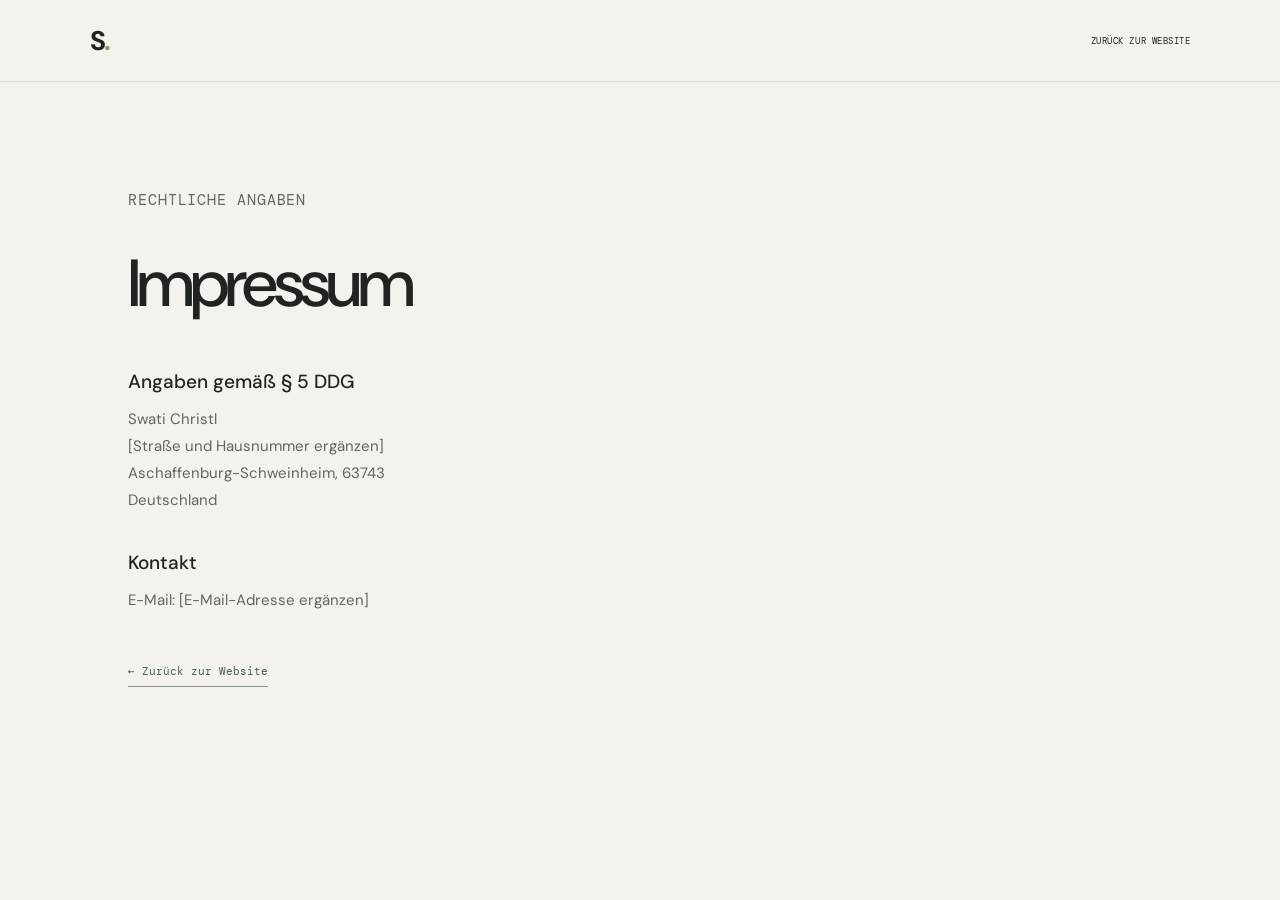
==== impressum.html @ e1fb3730 "Added Impressum" ====
<!doctype html>
<html lang="de">
<head>
  <meta charset="utf-8">
  <meta name="viewport" content="width=device-width, initial-scale=1">
  <meta name="theme-color" content="#f4f2ec">
  <meta name="description" content="Impressum dieser Website.">
  <title>Impressum — Portfolio</title>
  <link rel="stylesheet" href="styles.css">
  <style>
    .imprint{min-height:calc(100vh - 82px);padding:105px 10vw}.imprint .section-kicker{margin-bottom:35px}.imprint h1{font-size:clamp(42px,5.2vw,68px);letter-spacing:-.06em;line-height:1.05;font-weight:500;margin:0 0 50px}.imprint h2{font-size:19px;font-weight:500;margin:36px 0 12px}.imprint p{font-size:15px;line-height:1.8;color:#62665e;margin:0}.imprint .back-link{display:inline-block;margin-top:50px;color:var(--green);font:11px var(--mono);text-decoration:none;border-bottom:1px solid #899482;padding-bottom:8px}
    @media(max-width:760px){.imprint{min-height:calc(100vh - 68px);padding:76px 7vw}.imprint h1{font-size:clamp(42px,10vw,60px)}}
  </style>
</head>
<body>
  <header class="topbar">
    <a class="wordmark" href="index.html" aria-label="Portfolio, Startseite">S<span>.</span></a>
    <a class="back-top" href="index.html">ZURÜCK ZUR WEBSITE</a>
  </header>
  <main class="imprint">
    <p class="section-kicker">RECHTLICHE ANGABEN</p>
    <h1>Impressum</h1>
    <h2>Angaben gemäß § 5 DDG</h2>
    <p>Swati Christl<br>
      [Straße und Hausnummer ergänzen]<br>
      Aschaffenburg-Schweinheim, 63743<br>
      Deutschland</p>
    <h2>Kontakt</h2>
    <p>E-Mail: [E-Mail-Adresse ergänzen]</p>
    <a class="back-link" href="index.html">← Zurück zur Website</a>
  </main>
</body>
</html>
---- styles.css ----
@import url('https://fonts.googleapis.com/css2?family=DM+Mono:wght@400;500&family=DM+Sans:wght@400;500;600;700&family=Playfair+Display:ital,wght@1,500&display=swap');
:root{--paper:#f4f2ec;--ink:#20231f;--muted:#72756d;--green:#42634f;--lime:#c6d77a;--line:#d8d7cf;--mono:'DM Mono',monospace;--sans:'DM Sans',sans-serif;--serif:'Playfair Display',serif}*{box-sizing:border-box}html{scroll-behavior:smooth}body{margin:0;background:var(--paper);color:var(--ink);font-family:var(--sans);-webkit-font-smoothing:antialiased}.topbar{height:82px;padding:0 7vw;display:flex;align-items:center;justify-content:space-between;border-bottom:1px solid var(--line)}.wordmark{font-size:27px;font-weight:700;letter-spacing:-2px;color:var(--ink);text-decoration:none}.wordmark span{color:#839b57}.topbar nav{display:flex;gap:38px;margin-left:auto;margin-right:42px}.topbar nav a{font:16px var(--mono);color:#000;text-decoration:none}.language{font:11px var(--mono);color:var(--ink);text-decoration:none}.topbar nav a:hover{color:#000}.text-link:hover{color:var(--green)}.language{border:1px solid var(--line);background:transparent;padding:10px 13px;cursor:pointer}.language span{padding-left:12px;color:var(--green)}.hero{min-height:690px;padding:96px 7vw 20px;position:relative;display:grid;grid-template-columns:1fr 0.9fr;align-items:center}.hero-copy{position:relative;z-index:1;padding-bottom:40px}.eyebrow,.section-kicker,.hero-bottom,.project-type,.work-count,.back-top{font:10px var(--mono);letter-spacing:.06em}.eyebrow{color:var(--muted);display:flex;align-items:center;gap:10px}.status-dot{height:7px;width:7px;border-radius:50%;background:#829e63;box-shadow:0 0 0 4px #829e6320}.hero h1{font-size:clamp(54px,7vw,98px);line-height:.99;letter-spacing:-.075em;margin:34px 0 25px;font-weight:500}.serif{font-family:var(--serif);font-weight:500;font-style:italic;letter-spacing:-.05em}.intro{max-width:410px;font-size:15px;line-height:1.75;color:#666960}.text-link{display:inline-flex;align-items:center;gap:28px;margin-top:27px;color:var(--ink);font:11px var(--mono);text-decoration:none;border-bottom:1px solid #899482;padding-bottom:10px}.text-link span:last-child{font-size:16px;color:var(--green)}.hero-art{height:460px;position:relative;display:grid;place-items:center;overflow:hidden}.orbit{position:absolute;border:1px solid #c6c7b8;border-radius:50%;transform:rotate(-30deg)}.orbit-one{width:390px;height:230px}.orbit-two{width:310px;height:430px;transform:rotate(55deg)}.sun{height:190px;width:190px;background:var(--lime);border-radius:50%;position:absolute;box-shadow:inset -22px -12px 0 #afc467;opacity:.9}.shape{position:absolute;width:145px;height:145px;border-radius:40% 60% 54% 46%;background:#52735b;mix-blend-mode:multiply;transform:rotate(32deg);right:17%;top:16%;opacity:.92}.shape-two{width:97px;height:97px;right:auto;left:18%;top:auto;bottom:18%;background:#d78d68;transform:rotate(-18deg);border-radius:60% 40% 39% 61%}.art-label{position:absolute;right:3%;bottom:18%;font:10px/1.5 var(--mono);letter-spacing:.12em}.art-label span{font-size:21px;color:#52735b;padding-left:8px}.art-index{position:absolute;top:9%;left:12%;font:9px var(--mono);color:var(--muted)}.hero-bottom{grid-column:1/-1;align-self:end;display:flex;justify-content:space-between;border-top:1px solid var(--line);padding-top:17px;color:var(--muted);font-size:9px}.section{padding:105px 10vw}.about{background:#eae9e1}.section-kicker{color:var(--muted);margin:0 0 54px}.about-content{display:grid;grid-template-columns:1.2fr .8fr;gap:8vw}.about h2,.work h2{font-size:clamp(42px,5.2vw,68px);letter-spacing:-.06em;line-height:1.05;font-weight:500;margin:0}.about-text{padding-top:8px;max-width:440px}.about-text p{font-size:15px;line-height:1.85;color:#62665e;margin:0 0 26px}.about-text .note{font:10px var(--mono);letter-spacing:.05em;color:var(--green);border-top:1px solid #c9c9bf;padding-top:16px}.work{padding-bottom:130px}.work-heading{display:flex;align-items:end;justify-content:space-between;margin-bottom:48px}.work-count{color:var(--muted);padding-bottom:8px}.project-card{border-top:1px solid var(--line)}.project-visual{height:390px;background:#dce2d4;position:relative;display:grid;place-items:center;overflow:hidden}.project-visual:before,.project-visual:after{content:"";position:absolute;border:1px solid #aebaa8;border-radius:50%;width:520px;height:520px}.project-visual:after{width:680px;height:680px}.project-window{width:min(490px,72%);height:270px;background:#f7f6f0;box-shadow:0 25px 65px #34423025;position:relative;z-index:1;transform:rotate(-3deg)}.window-bar{height:36px;background:#e9e9e1;border-bottom:1px solid #d9d9d1;display:flex;align-items:center;gap:5px;padding:0 12px}.window-bar i{width:6px;height:6px;border-radius:50%;background:#a6aa99}.window-bar span{margin-left:auto;font:8px var(--mono);color:#777d70}.window-content{display:flex;height:calc(100% - 36px)}.window-side{width:27%;background:#edf0e7;border-right:1px solid #e1e4da;padding:24px 15px}.window-side b{display:block;height:5px;width:70%;background:#c6ccbb;margin:0 0 15px}.window-side b:first-child{width:45%;background:#809272}.window-main{padding:25px 28px;flex:1}.mini-tag{font:7px var(--mono);color:#658052;letter-spacing:.12em}.window-line{height:7px;width:48%;background:#daddd2;margin-top:10px}.window-line.long{height:13px;width:68%;background:#677a60;margin-top:20px}.window-block{display:flex;gap:9px;margin-top:30px}.window-block span{height:70px;flex:1;background:#e7e7dc;padding:8px;font:8px var(--mono);color:#6f7d64}.window-block span:nth-child(2){background:#d9e1d1}.window-block span:nth-child(3){background:#e7d8ca}.project-stamp{position:absolute;right:12%;bottom:14%;font:10px/1.5 var(--mono);color:var(--green);transform:rotate(8deg);z-index:2}.project-info{padding:27px 2px 0;display:flex;align-items:flex-start;justify-content:space-between}.project-type{color:var(--muted);font-size:9px}.project-info h3{font-size:25px;font-weight:500;letter-spacing:-.04em;margin:13px 0 8px}.project-description{font-size:13px;color:#70736b;line-height:1.7;max-width:500px;margin:0}.project-arrow{font-size:25px;color:var(--green)}footer{padding:25px 7vw;display:flex;align-items:center;justify-content:space-between;border-top:1px solid var(--line)}footer p{font:10px var(--mono);color:var(--muted)}.back-top{font-size:9px;color:var(--ink);text-decoration:none}
@media(max-width:760px){.topbar{height:68px;padding:0 6vw}.topbar nav{gap:18px;margin-right:18px}.topbar nav a{font-size:14px}.hero{padding:66px 6vw 18px;min-height:unset;grid-template-columns:1fr}.hero-copy{padding-bottom:0}.hero h1{font-size:clamp(54px,13vw,82px);margin-top:27px}.intro{max-width:440px}.hero-art{height:320px;margin-top:-5px}.orbit-one{width:290px;height:175px}.orbit-two{width:240px;height:350px}.sun{height:140px;width:140px}.shape{height:105px;width:105px}.hero-bottom{margin-top:6px;gap:14px;font-size:7px}.section{padding:76px 7vw}.section-kicker{margin-bottom:38px}.about-content{grid-template-columns:1fr;gap:25px}.about h2,.work h2{font-size:clamp(42px,10vw,60px)}.work-heading{align-items:start;gap:20px}.work-count{white-space:nowrap;padding-top:10px;font-size:8px}.project-visual{height:290px}.project-window{height:210px;width:78%}.window-main{padding:19px 17px}.window-block{margin-top:22px}.window-block span{height:50px}.project-stamp{right:7%;bottom:9%;font-size:8px}footer{padding:22px 6vw;gap:12px}footer p{font-size:8px}.back-top{font-size:8px}}@media(max-width:390px){.topbar nav{gap:11px;margin-right:12px}.topbar nav a{font-size:13px}.language{padding:8px;font-size:9px}.hero-bottom span:last-child{display:none}.work-heading{display:block}.work-count{display:block}.project-info h3{font-size:21px}}
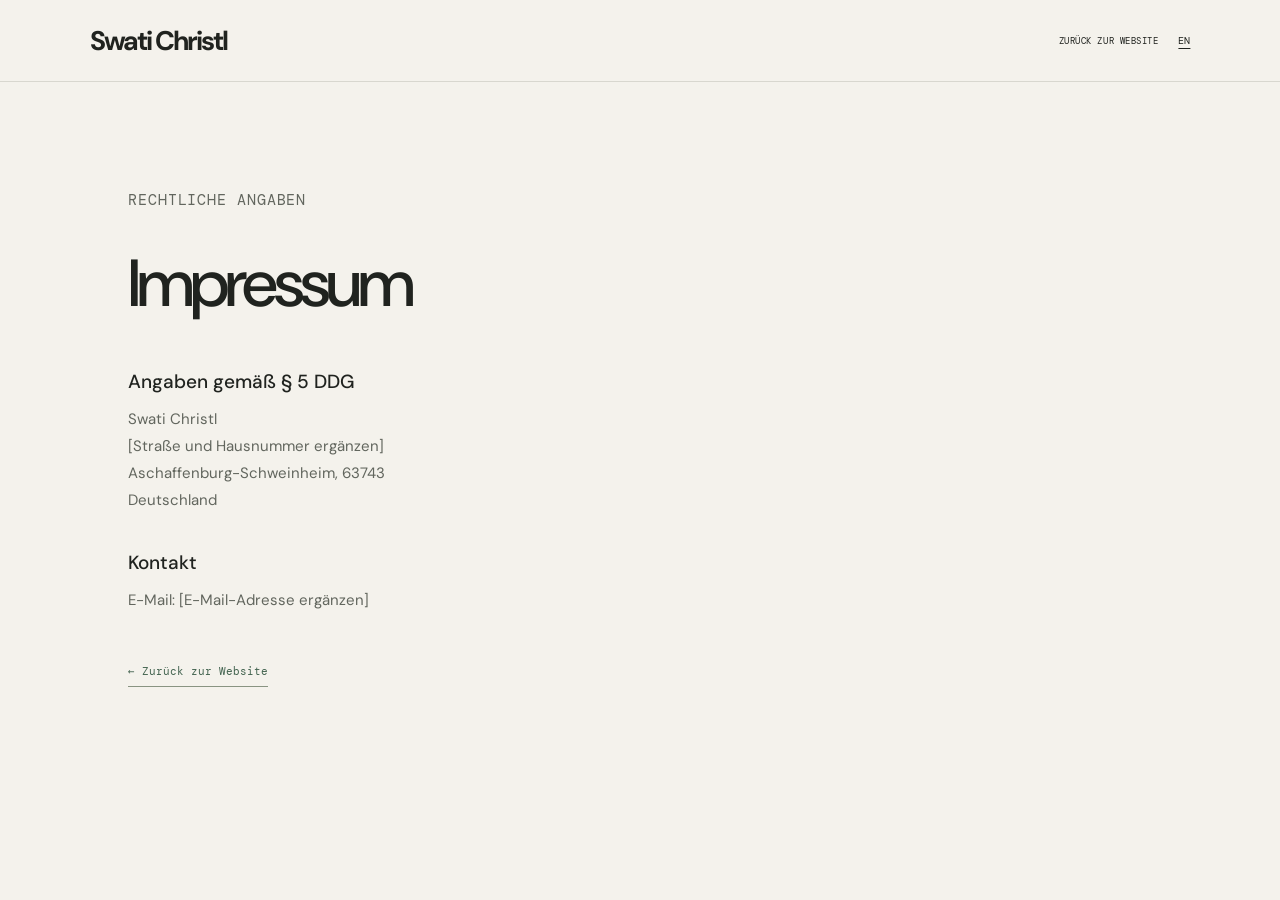
==== commit 80ebbc0e: "Aktualisiere den Abschnitt „Sprachen“ mit meinem B2-Status." ====
--- a/impressum.html
+++ b/impressum.html
@@ -8,14 +8,14 @@
   <title>Impressum — Portfolio</title>
   <link rel="stylesheet" href="styles.css">
   <style>
-    .imprint{min-height:calc(100vh - 82px);padding:105px 10vw}.imprint .section-kicker{margin-bottom:35px}.imprint h1{font-size:clamp(42px,5.2vw,68px);letter-spacing:-.06em;line-height:1.05;font-weight:500;margin:0 0 50px}.imprint h2{font-size:19px;font-weight:500;margin:36px 0 12px}.imprint p{font-size:15px;line-height:1.8;color:#62665e;margin:0}.imprint .back-link{display:inline-block;margin-top:50px;color:var(--green);font:11px var(--mono);text-decoration:none;border-bottom:1px solid #899482;padding-bottom:8px}
+    .imprint{min-height:calc(100vh - 82px);padding:105px 10vw}.imprint .section-kicker{margin-bottom:35px}.imprint h1{font-size:clamp(42px,5.2vw,68px);letter-spacing:-.06em;line-height:1.05;font-weight:500;margin:0 0 50px}.imprint h2{font-size:19px;font-weight:500;margin:36px 0 12px}.imprint p{font-size:15px;line-height:1.8;color:#62665e;margin:0}.imprint .back-link{display:inline-block;margin-top:50px;color:var(--green);font:11px var(--mono);text-decoration:none;border-bottom:1px solid #899482;padding-bottom:8px}.page-actions{display:flex;align-items:center;gap:20px}.language-link{font:10px var(--mono);color:var(--ink);text-underline-offset:4px}.language-link:hover{color:var(--green)}
     @media(max-width:760px){.imprint{min-height:calc(100vh - 68px);padding:76px 7vw}.imprint h1{font-size:clamp(42px,10vw,60px)}}
   </style>
 </head>
 <body>
   <header class="topbar">
-    <a class="wordmark" href="index.html" aria-label="Portfolio, Startseite">S<span>.</span></a>
-    <a class="back-top" href="index.html">ZURÜCK ZUR WEBSITE</a>
+    <a class="wordmark" href="index.html" aria-label="Portfolio, Startseite">Swati Christl</a>
+    <div class="page-actions"><a class="back-top" href="index.html">ZURÜCK ZUR WEBSITE</a><a class="language-link" href="impressum-en.html" lang="en" hreflang="en">EN</a></div>
   </header>
   <main class="imprint">
     <p class="section-kicker">RECHTLICHE ANGABEN</p>
--- a/styles.css
+++ b/styles.css
@@ -1,3 +1,3 @@
 @import url('https://fonts.googleapis.com/css2?family=DM+Mono:wght@400;500&family=DM+Sans:wght@400;500;600;700&family=Playfair+Display:ital,wght@1,500&display=swap');
-:root{--paper:#f4f2ec;--ink:#20231f;--muted:#72756d;--green:#42634f;--lime:#c6d77a;--line:#d8d7cf;--mono:'DM Mono',monospace;--sans:'DM Sans',sans-serif;--serif:'Playfair Display',serif}*{box-sizing:border-box}html{scroll-behavior:smooth}body{margin:0;background:var(--paper);color:var(--ink);font-family:var(--sans);-webkit-font-smoothing:antialiased}.topbar{height:82px;padding:0 7vw;display:flex;align-items:center;justify-content:space-between;border-bottom:1px solid var(--line)}.wordmark{font-size:27px;font-weight:700;letter-spacing:-2px;color:var(--ink);text-decoration:none}.wordmark span{color:#839b57}.topbar nav{display:flex;gap:38px;margin-left:auto;margin-right:42px}.topbar nav a{font:16px var(--mono);color:#000;text-decoration:none}.language{font:11px var(--mono);color:var(--ink);text-decoration:none}.topbar nav a:hover{color:#000}.text-link:hover{color:var(--green)}.language{border:1px solid var(--line);background:transparent;padding:10px 13px;cursor:pointer}.language span{padding-left:12px;color:var(--green)}.hero{min-height:690px;padding:96px 7vw 20px;position:relative;display:grid;grid-template-columns:1fr 0.9fr;align-items:center}.hero-copy{position:relative;z-index:1;padding-bottom:40px}.eyebrow,.section-kicker,.hero-bottom,.project-type,.work-count,.back-top{font:10px var(--mono);letter-spacing:.06em}.eyebrow{color:var(--muted);display:flex;align-items:center;gap:10px}.status-dot{height:7px;width:7px;border-radius:50%;background:#829e63;box-shadow:0 0 0 4px #829e6320}.hero h1{font-size:clamp(54px,7vw,98px);line-height:.99;letter-spacing:-.075em;margin:34px 0 25px;font-weight:500}.serif{font-family:var(--serif);font-weight:500;font-style:italic;letter-spacing:-.05em}.intro{max-width:410px;font-size:15px;line-height:1.75;color:#666960}.text-link{display:inline-flex;align-items:center;gap:28px;margin-top:27px;color:var(--ink);font:11px var(--mono);text-decoration:none;border-bottom:1px solid #899482;padding-bottom:10px}.text-link span:last-child{font-size:16px;color:var(--green)}.hero-art{height:460px;position:relative;display:grid;place-items:center;overflow:hidden}.orbit{position:absolute;border:1px solid #c6c7b8;border-radius:50%;transform:rotate(-30deg)}.orbit-one{width:390px;height:230px}.orbit-two{width:310px;height:430px;transform:rotate(55deg)}.sun{height:190px;width:190px;background:var(--lime);border-radius:50%;position:absolute;box-shadow:inset -22px -12px 0 #afc467;opacity:.9}.shape{position:absolute;width:145px;height:145px;border-radius:40% 60% 54% 46%;background:#52735b;mix-blend-mode:multiply;transform:rotate(32deg);right:17%;top:16%;opacity:.92}.shape-two{width:97px;height:97px;right:auto;left:18%;top:auto;bottom:18%;background:#d78d68;transform:rotate(-18deg);border-radius:60% 40% 39% 61%}.art-label{position:absolute;right:3%;bottom:18%;font:10px/1.5 var(--mono);letter-spacing:.12em}.art-label span{font-size:21px;color:#52735b;padding-left:8px}.art-index{position:absolute;top:9%;left:12%;font:9px var(--mono);color:var(--muted)}.hero-bottom{grid-column:1/-1;align-self:end;display:flex;justify-content:space-between;border-top:1px solid var(--line);padding-top:17px;color:var(--muted);font-size:9px}.section{padding:105px 10vw}.about{background:#eae9e1}.section-kicker{color:var(--muted);margin:0 0 54px}.about-content{display:grid;grid-template-columns:1.2fr .8fr;gap:8vw}.about h2,.work h2{font-size:clamp(42px,5.2vw,68px);letter-spacing:-.06em;line-height:1.05;font-weight:500;margin:0}.about-text{padding-top:8px;max-width:440px}.about-text p{font-size:15px;line-height:1.85;color:#62665e;margin:0 0 26px}.about-text .note{font:10px var(--mono);letter-spacing:.05em;color:var(--green);border-top:1px solid #c9c9bf;padding-top:16px}.work{padding-bottom:130px}.work-heading{display:flex;align-items:end;justify-content:space-between;margin-bottom:48px}.work-count{color:var(--muted);padding-bottom:8px}.project-card{border-top:1px solid var(--line)}.project-visual{height:390px;background:#dce2d4;position:relative;display:grid;place-items:center;overflow:hidden}.project-visual:before,.project-visual:after{content:"";position:absolute;border:1px solid #aebaa8;border-radius:50%;width:520px;height:520px}.project-visual:after{width:680px;height:680px}.project-window{width:min(490px,72%);height:270px;background:#f7f6f0;box-shadow:0 25px 65px #34423025;position:relative;z-index:1;transform:rotate(-3deg)}.window-bar{height:36px;background:#e9e9e1;border-bottom:1px solid #d9d9d1;display:flex;align-items:center;gap:5px;padding:0 12px}.window-bar i{width:6px;height:6px;border-radius:50%;background:#a6aa99}.window-bar span{margin-left:auto;font:8px var(--mono);color:#777d70}.window-content{display:flex;height:calc(100% - 36px)}.window-side{width:27%;background:#edf0e7;border-right:1px solid #e1e4da;padding:24px 15px}.window-side b{display:block;height:5px;width:70%;background:#c6ccbb;margin:0 0 15px}.window-side b:first-child{width:45%;background:#809272}.window-main{padding:25px 28px;flex:1}.mini-tag{font:7px var(--mono);color:#658052;letter-spacing:.12em}.window-line{height:7px;width:48%;background:#daddd2;margin-top:10px}.window-line.long{height:13px;width:68%;background:#677a60;margin-top:20px}.window-block{display:flex;gap:9px;margin-top:30px}.window-block span{height:70px;flex:1;background:#e7e7dc;padding:8px;font:8px var(--mono);color:#6f7d64}.window-block span:nth-child(2){background:#d9e1d1}.window-block span:nth-child(3){background:#e7d8ca}.project-stamp{position:absolute;right:12%;bottom:14%;font:10px/1.5 var(--mono);color:var(--green);transform:rotate(8deg);z-index:2}.project-info{padding:27px 2px 0;display:flex;align-items:flex-start;justify-content:space-between}.project-type{color:var(--muted);font-size:9px}.project-info h3{font-size:25px;font-weight:500;letter-spacing:-.04em;margin:13px 0 8px}.project-description{font-size:13px;color:#70736b;line-height:1.7;max-width:500px;margin:0}.project-arrow{font-size:25px;color:var(--green)}footer{padding:25px 7vw;display:flex;align-items:center;justify-content:space-between;border-top:1px solid var(--line)}footer p{font:10px var(--mono);color:var(--muted)}.back-top{font-size:9px;color:var(--ink);text-decoration:none}
+:root{--paper:#f4f2ec;--ink:#20231f;--muted:#72756d;--green:#42634f;--lime:#c6d77a;--line:#d8d7cf;--mono:'DM Mono',monospace;--sans:'DM Sans',sans-serif;--serif:'Playfair Display',serif}*{box-sizing:border-box}html{scroll-behavior:smooth}body{margin:0;background:var(--paper);color:var(--ink);font-family:var(--sans);-webkit-font-smoothing:antialiased}.topbar{height:82px;padding:0 7vw;display:flex;align-items:center;justify-content:space-between;border-bottom:1px solid var(--line)}.wordmark{font-size:27px;font-weight:700;letter-spacing:-2px;color:var(--ink);text-decoration:none}.wordmark span{color:#839b57}.topbar nav{display:flex;gap:24px;margin-left:auto;margin-right:42px}.topbar nav a{font:16px var(--mono);color:#000;text-decoration:none}.language{font:11px var(--mono);color:var(--ink);text-decoration:none}.topbar nav a:hover{color:#000}.text-link:hover{color:var(--green)}.language{border:1px solid var(--line);background:transparent;padding:10px 13px;cursor:pointer}.language span{padding-left:12px;color:var(--green)}.hero{min-height:690px;padding:96px 7vw 20px;position:relative;display:grid;grid-template-columns:1fr 0.9fr;align-items:center}.hero-copy{position:relative;z-index:1;padding-bottom:40px}.eyebrow,.section-kicker,.hero-bottom,.project-type,.work-count,.back-top{font:10px var(--mono);letter-spacing:.06em}.eyebrow{color:var(--muted);display:flex;align-items:center;gap:10px}.status-dot{height:7px;width:7px;border-radius:50%;background:#829e63;box-shadow:0 0 0 4px #829e6320}.hero h1{font-size:clamp(54px,7vw,98px);line-height:.99;letter-spacing:-.075em;margin:34px 0 25px;font-weight:500}.serif{font-family:var(--serif);font-weight:500;font-style:italic;letter-spacing:-.05em}.intro{max-width:410px;font-size:15px;line-height:1.75;color:#666960}.text-link{display:inline-flex;align-items:center;gap:28px;margin-top:27px;color:var(--ink);font:11px var(--mono);text-decoration:none;border-bottom:1px solid #899482;padding-bottom:10px}.text-link span:last-child{font-size:16px;color:var(--green)}.hero-art{height:460px;position:relative;display:grid;place-items:center;overflow:hidden}.orbit{position:absolute;border:1px solid #c6c7b8;border-radius:50%;transform:rotate(-30deg)}.orbit-one{width:390px;height:230px}.orbit-two{width:310px;height:430px;transform:rotate(55deg)}.sun{height:190px;width:190px;background:var(--lime);border-radius:50%;position:absolute;box-shadow:inset -22px -12px 0 #afc467;opacity:.9}.shape{position:absolute;width:145px;height:145px;border-radius:40% 60% 54% 46%;background:#52735b;mix-blend-mode:multiply;transform:rotate(32deg);right:17%;top:16%;opacity:.92}.shape-two{width:97px;height:97px;right:auto;left:18%;top:auto;bottom:18%;background:#d78d68;transform:rotate(-18deg);border-radius:60% 40% 39% 61%}.art-label{position:absolute;right:3%;bottom:18%;font:10px/1.5 var(--mono);letter-spacing:.12em}.art-label span{font-size:21px;color:#52735b;padding-left:8px}.art-index{position:absolute;top:9%;left:12%;font:9px var(--mono);color:var(--muted)}.hero-bottom{grid-column:1/-1;align-self:end;display:flex;justify-content:space-between;border-top:1px solid var(--line);padding-top:17px;color:var(--muted);font-size:9px}.section{padding:105px 10vw}.about{background:#eae9e1}.section-kicker{color:var(--muted);margin:0 0 54px}.about-content{display:grid;grid-template-columns:1.2fr .8fr;gap:8vw}.about h2,.work h2{font-size:clamp(42px,5.2vw,68px);letter-spacing:-.06em;line-height:1.05;font-weight:500;margin:0}.about-text{padding-top:8px;max-width:440px}.about-text p{font-size:15px;line-height:1.85;color:#62665e;margin:0 0 26px}.about-text .note{font:10px var(--mono);letter-spacing:.05em;color:var(--green);border-top:1px solid #c9c9bf;padding-top:16px}.work{padding-bottom:130px}.work-heading{display:flex;align-items:end;justify-content:space-between;margin-bottom:48px}.work-count{color:var(--muted);padding-bottom:8px}.project-card{border-top:1px solid var(--line)}.project-visual{height:390px;background:#dce2d4;position:relative;display:grid;place-items:center;overflow:hidden}.project-visual:before,.project-visual:after{content:"";position:absolute;border:1px solid #aebaa8;border-radius:50%;width:520px;height:520px}.project-visual:after{width:680px;height:680px}.project-window{width:min(490px,72%);height:270px;background:#f7f6f0;box-shadow:0 25px 65px #34423025;position:relative;z-index:1;transform:rotate(-3deg)}.window-bar{height:36px;background:#e9e9e1;border-bottom:1px solid #d9d9d1;display:flex;align-items:center;gap:5px;padding:0 12px}.window-bar i{width:6px;height:6px;border-radius:50%;background:#a6aa99}.window-bar span{margin-left:auto;font:8px var(--mono);color:#777d70}.window-content{display:flex;height:calc(100% - 36px)}.window-side{width:27%;background:#edf0e7;border-right:1px solid #e1e4da;padding:24px 15px}.window-side b{display:block;height:5px;width:70%;background:#c6ccbb;margin:0 0 15px}.window-side b:first-child{width:45%;background:#809272}.window-main{padding:25px 28px;flex:1}.mini-tag{font:7px var(--mono);color:#658052;letter-spacing:.12em}.window-line{height:7px;width:48%;background:#daddd2;margin-top:10px}.window-line.long{height:13px;width:68%;background:#677a60;margin-top:20px}.window-block{display:flex;gap:9px;margin-top:30px}.window-block span{height:70px;flex:1;background:#e7e7dc;padding:8px;font:8px var(--mono);color:#6f7d64}.window-block span:nth-child(2){background:#d9e1d1}.window-block span:nth-child(3){background:#e7d8ca}.project-stamp{position:absolute;right:12%;bottom:14%;font:10px/1.5 var(--mono);color:var(--green);transform:rotate(8deg);z-index:2}.project-info{padding:27px 2px 0;display:flex;align-items:flex-start;justify-content:space-between}.project-type{color:var(--muted);font-size:9px}.project-info h3{font-size:25px;font-weight:500;letter-spacing:-.04em;margin:13px 0 8px}.project-description{font-size:13px;color:#70736b;line-height:1.7;max-width:500px;margin:0}.project-arrow{font-size:25px;color:var(--green)}footer{padding:25px 7vw;display:flex;align-items:center;justify-content:space-between;border-top:1px solid var(--line)}footer p{font:10px var(--mono);color:var(--muted)}.back-top{font-size:9px;color:var(--ink);text-decoration:none}
 @media(max-width:760px){.topbar{height:68px;padding:0 6vw}.topbar nav{gap:18px;margin-right:18px}.topbar nav a{font-size:14px}.hero{padding:66px 6vw 18px;min-height:unset;grid-template-columns:1fr}.hero-copy{padding-bottom:0}.hero h1{font-size:clamp(54px,13vw,82px);margin-top:27px}.intro{max-width:440px}.hero-art{height:320px;margin-top:-5px}.orbit-one{width:290px;height:175px}.orbit-two{width:240px;height:350px}.sun{height:140px;width:140px}.shape{height:105px;width:105px}.hero-bottom{margin-top:6px;gap:14px;font-size:7px}.section{padding:76px 7vw}.section-kicker{margin-bottom:38px}.about-content{grid-template-columns:1fr;gap:25px}.about h2,.work h2{font-size:clamp(42px,10vw,60px)}.work-heading{align-items:start;gap:20px}.work-count{white-space:nowrap;padding-top:10px;font-size:8px}.project-visual{height:290px}.project-window{height:210px;width:78%}.window-main{padding:19px 17px}.window-block{margin-top:22px}.window-block span{height:50px}.project-stamp{right:7%;bottom:9%;font-size:8px}footer{padding:22px 6vw;gap:12px}footer p{font-size:8px}.back-top{font-size:8px}}@media(max-width:390px){.topbar nav{gap:11px;margin-right:12px}.topbar nav a{font-size:13px}.language{padding:8px;font-size:9px}.hero-bottom span:last-child{display:none}.work-heading{display:block}.work-count{display:block}.project-info h3{font-size:21px}}
